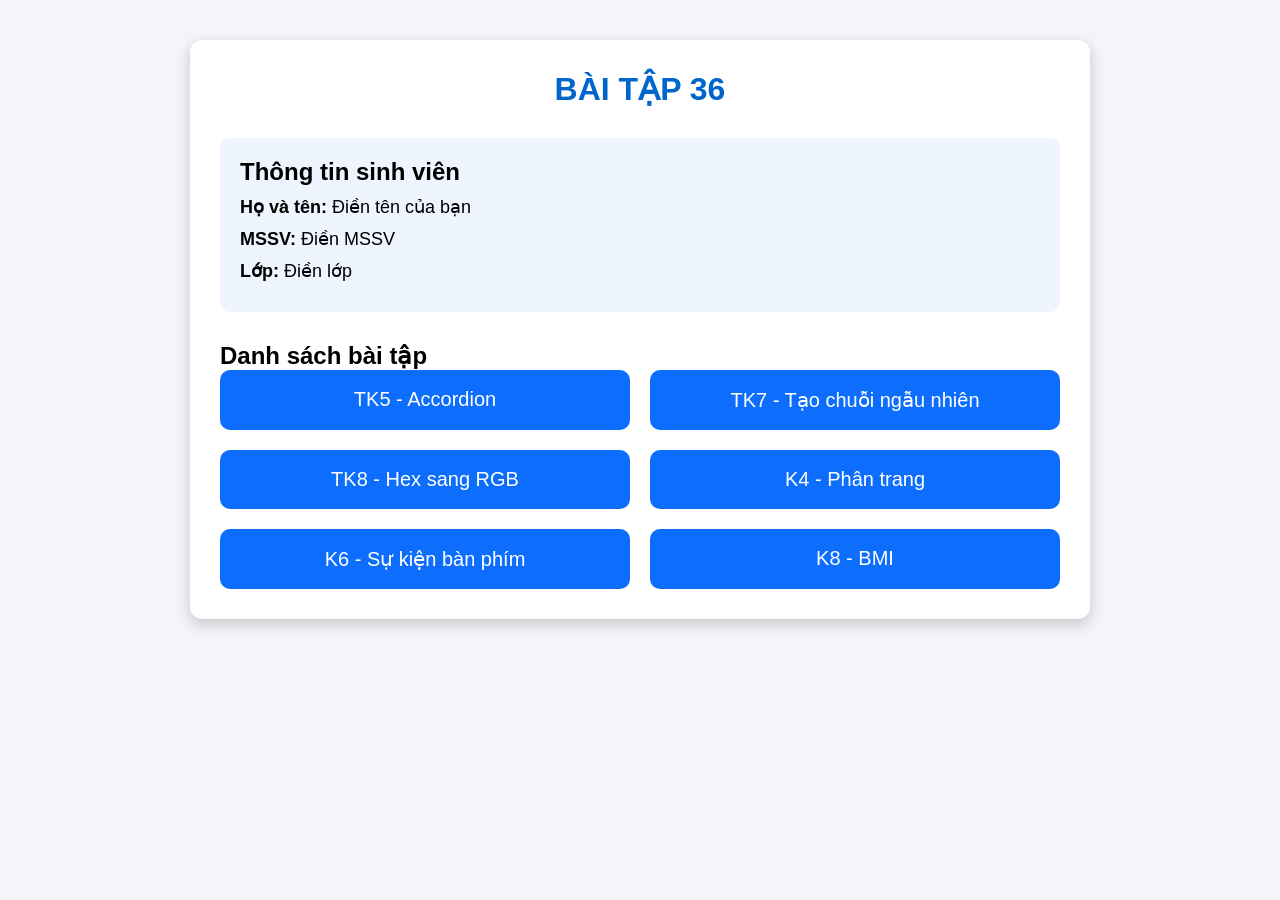
==== index.html @ a3712123 "Rename bt36.html to index.html" ====
<!DOCTYPE html>
<html lang="vi">

<head>
    <meta charset="UTF-8">
    <title>Bài Tập 36</title>
    <link rel="stylesheet" href="css/style.css">
</head>

<body>

    <div class="container">

        <h1>BÀI TẬP 36</h1>

        <div class="info">

            <h2>Thông tin sinh viên</h2>

            <p><b>Họ và tên:</b> Điền tên của bạn</p>

            <p><b>MSSV:</b> Điền MSSV</p>

            <p><b>Lớp:</b> Điền lớp</p>

        </div>

        <h2>Danh sách bài tập</h2>

        <div class="menu">

            <a href="tk5.html">TK5 - Accordion</a>

            <a href="tk7.html">TK7 - Tạo chuỗi ngẫu nhiên</a>

            <a href="tk8.html">TK8 - Hex sang RGB</a>

            <a href="k4.html">K4 - Phân trang</a>

            <a href="k6.html">K6 - Sự kiện bàn phím</a>

            <a href="k8.html">K8 - BMI</a>

        </div>

    </div>

</body>

</html>
---- css/style.css ----
*{
    margin:0;
    padding:0;
    box-sizing:border-box;
}
body{
    font-family:Arial, Helvetica, sans-serif;
    background:#f3f5f9;
}
.container{
    width:900px;
    margin:40px auto;
    background:#fff;
    padding:30px;
    border-radius:12px;
    box-shadow:0 5px 15px rgba(0,0,0,.2);
}
h1{
    text-align:center;
    color:#0066cc;
    margin-bottom:30px;
}
.info{
    background:#eef5ff;
    padding:20px;
    border-radius:10px;
    margin-bottom:30px;
}
.info p{
    margin:10px 0;
    font-size:18px;
}
.menu{
    display:grid;
    grid-template-columns:repeat(2,1fr);
    gap:20px;
}
.menu a{
    text-decoration:none;
    text-align:center;
    background:#0d6efd;
    color:white;
    padding:18px;
    border-radius:10px;
    font-size:20px;
    transition:.3s;
}
.menu a:hover{
    background:#084298;
    transform:scale(1.05);
}
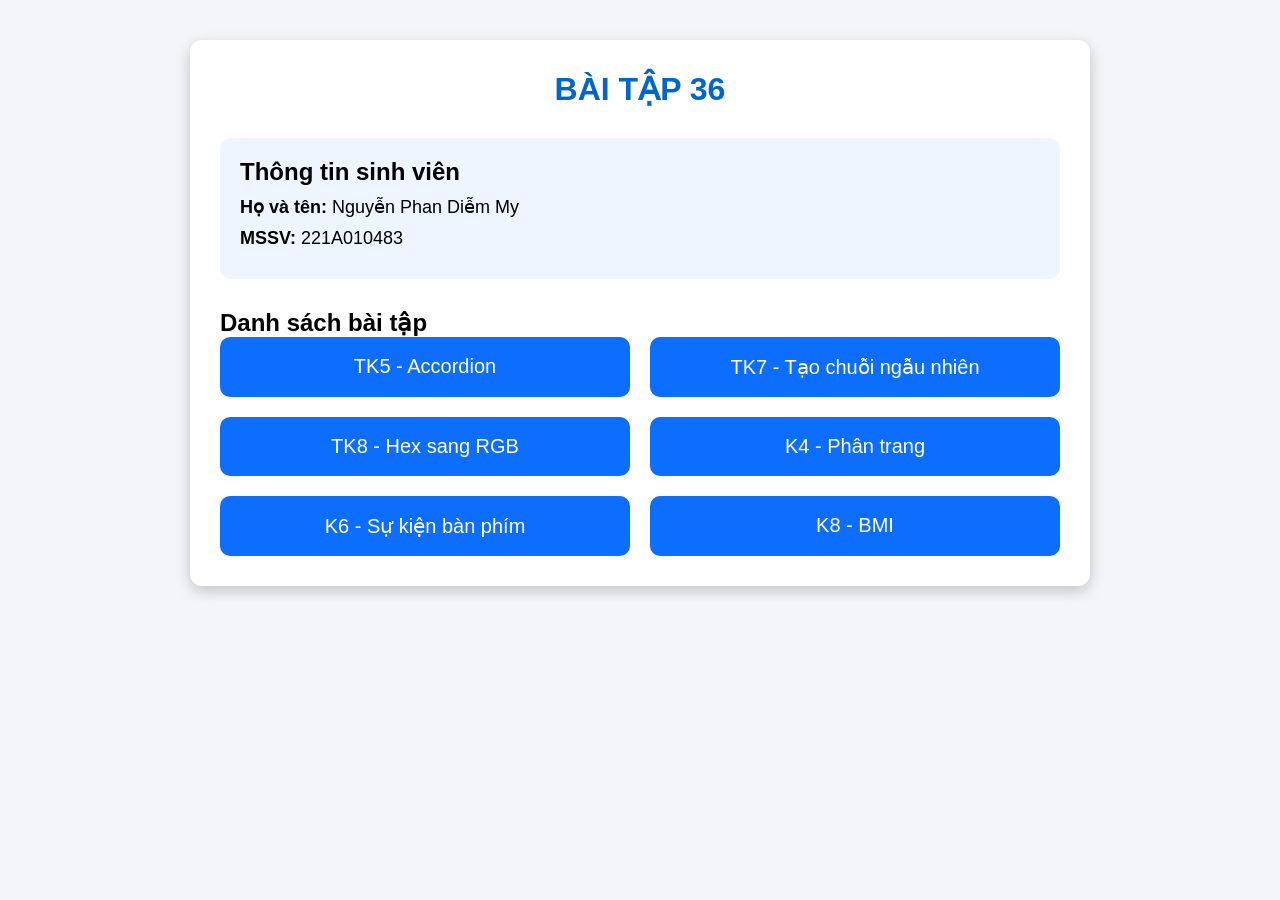
==== commit 60e4b306: "Update index.html" ====
--- a/index.html
+++ b/index.html
@@ -17,12 +17,10 @@
 
             <h2>Thông tin sinh viên</h2>
 
-            <p><b>Họ và tên:</b> Điền tên của bạn</p>
+            <p><b>Họ và tên:</b> Nguyễn Phan Diễm My</p>
 
-            <p><b>MSSV:</b> Điền MSSV</p>
-
-            <p><b>Lớp:</b> Điền lớp</p>
-
+            <p><b>MSSV:</b> 221A010483</p>
+            
         </div>
 
         <h2>Danh sách bài tập</h2>
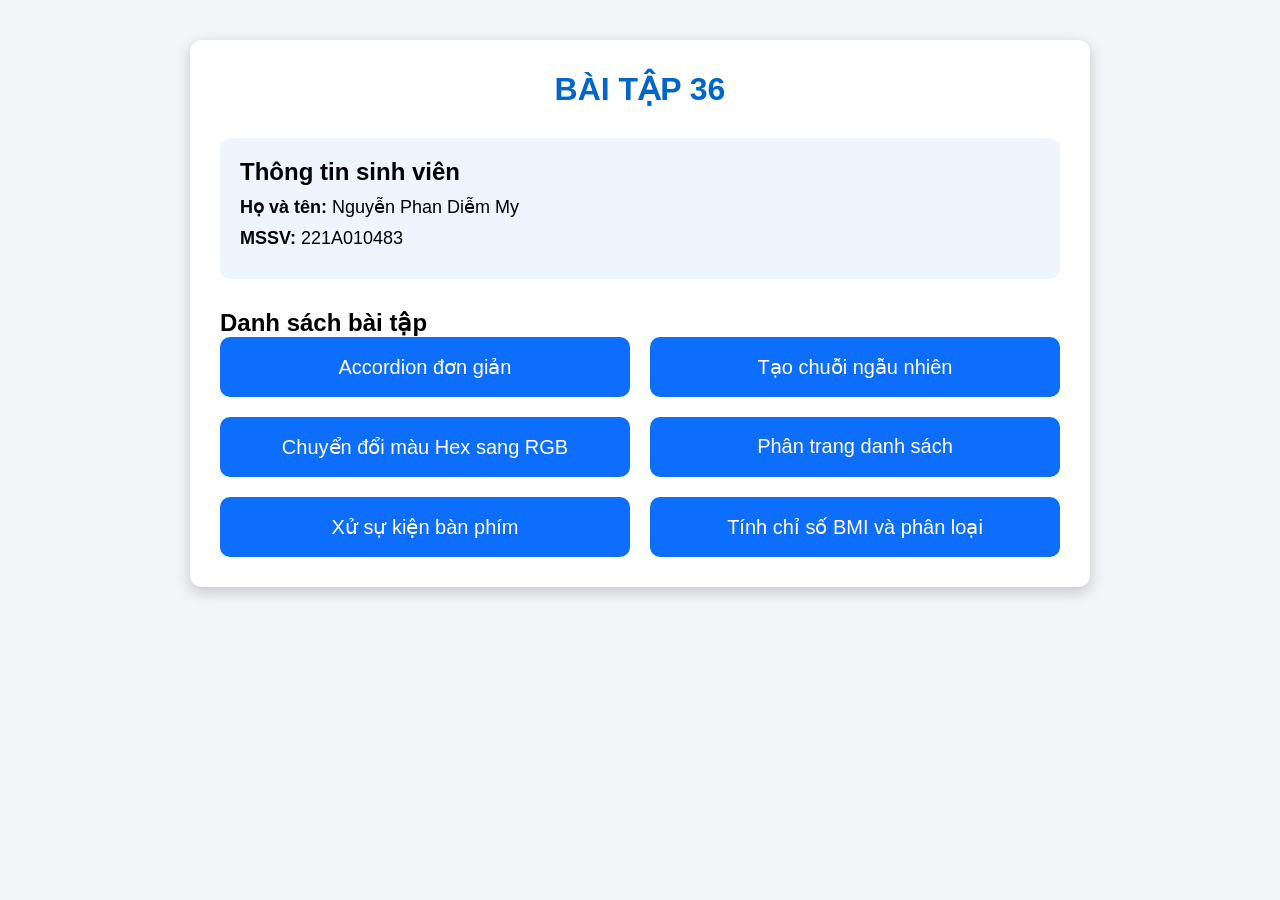
==== commit 88c2ec79: "Update index.html" ====
--- a/index.html
+++ b/index.html
@@ -27,17 +27,17 @@
 
         <div class="menu">
 
-            <a href="tk5.html">TK5 - Accordion</a>
+            <a href="tk5.html">Accordion đơn giản</a>
 
-            <a href="tk7.html">TK7 - Tạo chuỗi ngẫu nhiên</a>
+            <a href="tk7.html">Tạo chuỗi ngẫu nhiên</a>
 
-            <a href="tk8.html">TK8 - Hex sang RGB</a>
+            <a href="tk8.html">Chuyển đổi màu Hex sang RGB</a>
 
-            <a href="k4.html">K4 - Phân trang</a>
+            <a href="k4.html">Phân trang danh sách</a>
 
-            <a href="k6.html">K6 - Sự kiện bàn phím</a>
+            <a href="k6.html">Xử sự kiện bàn phím</a>
 
-            <a href="k8.html">K8 - BMI</a>
+            <a href="k8.html">Tính chỉ số BMI và phân loại</a>
 
         </div>
 
